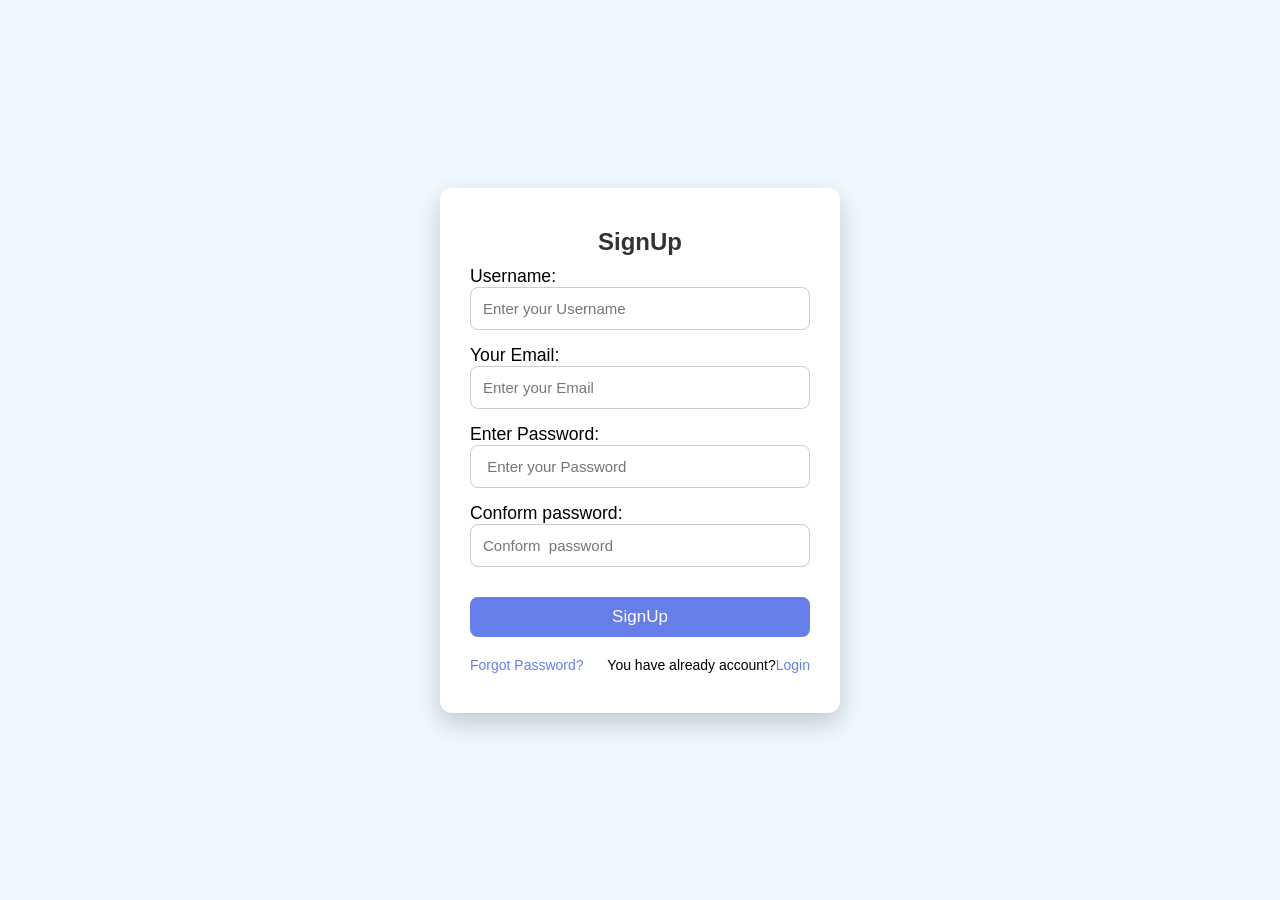
==== SignUp.html @ 49dc2ce9 "first commit" ====
<!DOCTYPE html>
<html lang="en">
  <head>
    <meta charset="UTF-8" />
    <meta name="viewport" content="width=device-width, initial-scale=1.0" />
    <title>Login Page</title>
    <link rel="stylesheet" href="styling/SignUp.css" />
    <link rel="stylesheet" href="Login.html" />
  </head>
  <style>
    /* Reset & font */
    * {
      margin: 0;
      padding: 0;
      box-sizing: border-box;
      font-family: "Segoe UI", Tahoma, Geneva, Verdana, sans-serif;
    }

    body {
      height: 100vh;
      background: aliceblue;
      display: flex;
      justify-content: center;
      align-items: center;
    }

    /* Container */
    .login-container {
      background: white;
      padding: 40px 30px;
      border-radius: 12px;
      box-shadow: 0 10px 25px rgba(0, 0, 0, 0.2);
      width: 100%;
      max-width: 400px;
    }

    /* Form */
    .login-form h2 {
      margin-bottom: 10px;
      color: #333;
      text-align: center;
    }

    /* .login-form p {
  text-align: center;
  color: #666;
  margin-bottom: 30px;
} */
    .login-form label {
      margin-bottom: 15px;
      font-size: 1.1rem;
    }
    .login-form input {
      width: 100%;
      padding: 12px;
      margin-bottom: 15px;
      border: 1px solid #ccc;
      border-radius: 8px;
      transition: border 0.3s;
      font-size: 15px;
    }

    .login-form input:focus {
      border-color: #667eea;
      outline: none;
    }

    .login-form button {
      width: 100%;
      padding: 10px;
      margin-top: 15px;
      background: #667eea;
      border: none;
      color: white;
      font-size: 17px;
      border-radius: 8px;
      cursor: pointer;
      transition: background 0.3s;
    }

    .login-form button:hover {
      background: #5a67d8;
    }

    .extra-links {
      margin-top: 20px;
      display: flex;
      justify-content: space-between;
      font-size: 14px;
    }

    .extra-links a {
      color: #667eea;
      text-decoration: none;
      transition: color 0.3s;
    }

    .extra-links a:hover {
      color: #4c51bf;
    }
  </style>
  <body>
    <div class="login-container">
      <form class="login-form">
        <h2>SignUp</h2>

        <label for="name">Username:</label>
        <input
          type="text"
          name="name"
          placeholder="Enter your Username"
          required
        />

        <label for="email"> Your Email:</label>
        <input
          type="email"
          name="email"
          placeholder="Enter your Email"
          required
        />
        <label for="Password">Enter Password:</label>
        <input
          type="password"
          name="password"
          placeholder=" Enter your Password"
          required
        />

        <label for="conform-password"> Conform password:</label>
        <input
          type="password"
          name="conform password"
          id=""
          placeholder="Conform  password"
          required
        />

        <button type="submit">SignUp</button>

        <div class="extra-links">
          <a href="#">Forgot Password?</a>
          <p>You have already account?<a href="./Login.html">Login</a></p>
        </div>
      </form>
    </div>
  </body>
</html>
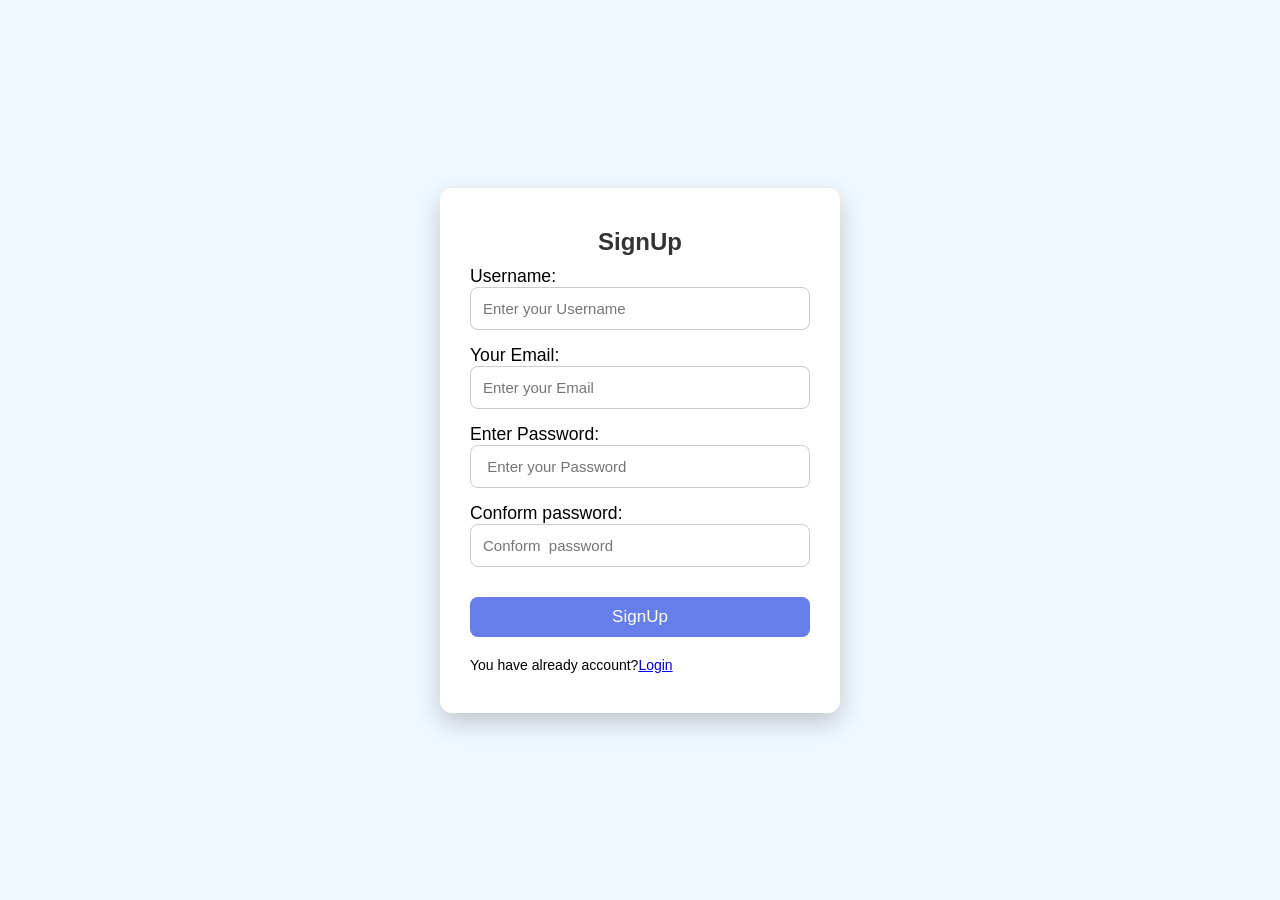
==== commit 4ae315a9: "Some changes tyles in SignUp & Login Pages" ====
--- a/SignUp.html
+++ b/SignUp.html
@@ -84,19 +84,9 @@
 
     .extra-links {
       margin-top: 20px;
-      display: flex;
+      /* display: flex; */
       justify-content: space-between;
       font-size: 14px;
-    }
-
-    .extra-links a {
-      color: #667eea;
-      text-decoration: none;
-      transition: color 0.3s;
-    }
-
-    .extra-links a:hover {
-      color: #4c51bf;
     }
   </style>
   <body>
@@ -139,7 +129,6 @@
         <button type="submit">SignUp</button>
 
         <div class="extra-links">
-          <a href="#">Forgot Password?</a>
           <p>You have already account?<a href="./Login.html">Login</a></p>
         </div>
       </form>
